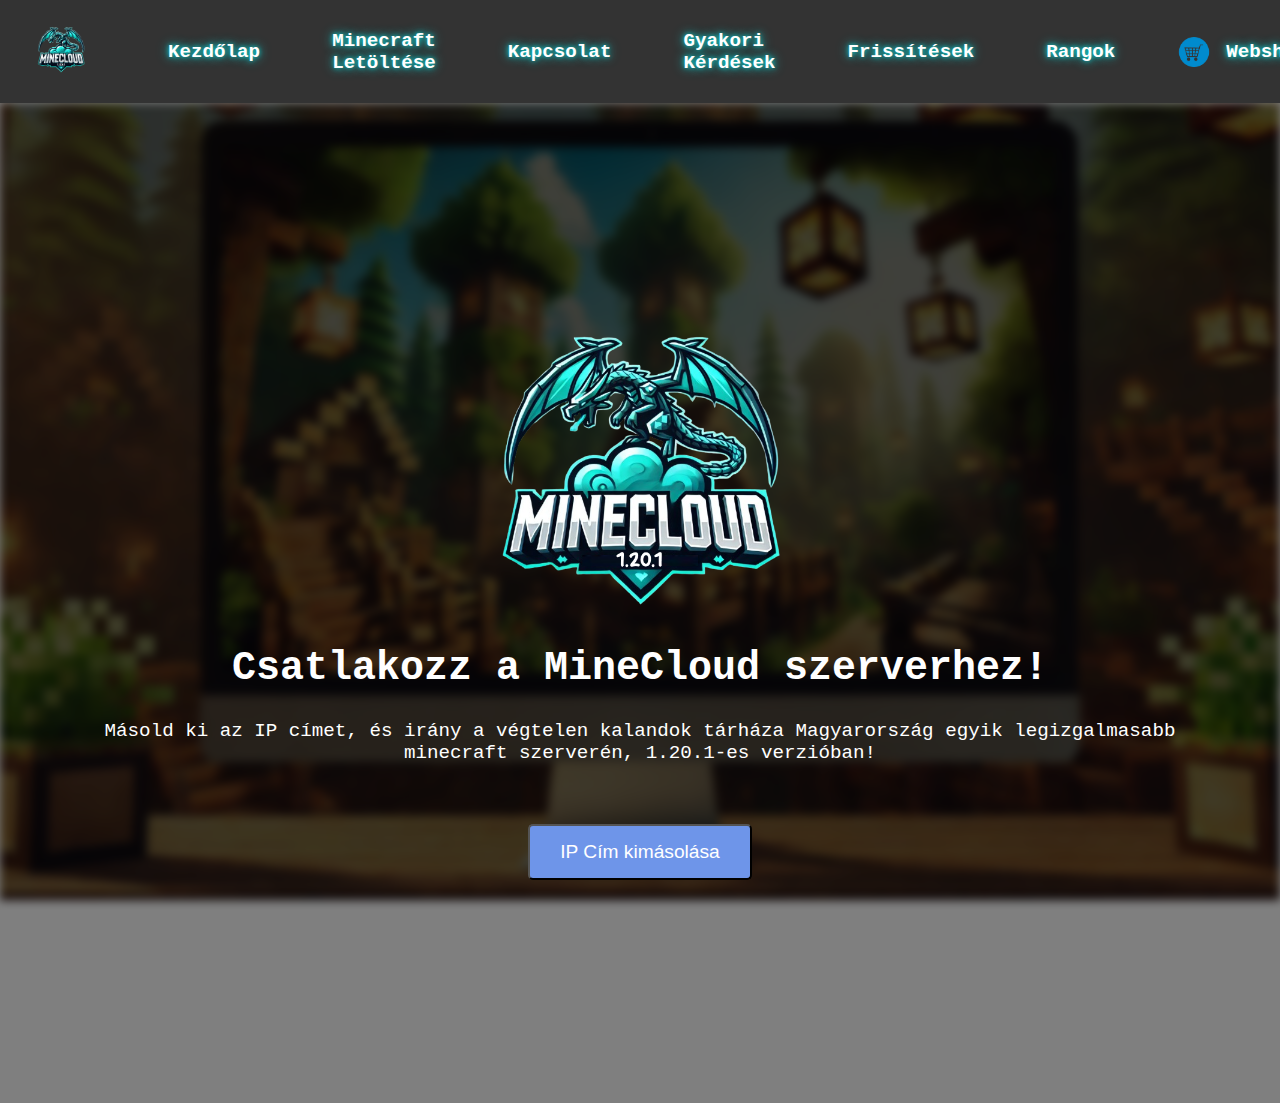
==== index.html @ e1433371 "Add files via upload" ====
<!DOCTYPE html>
<html lang="hu">
<head>
    <meta charset="UTF-8">
    <meta name="viewport" content="width=device-width, initial-scale=1.0">
    <title>MineCloud - Kezdőlap</title>
    <link rel="stylesheet" href="style.css">
</head>
<body>
    <header>
        <nav>
            <ul>
                <li><img src="minecloud_logo.png" alt="MineCloud Logo" class="menu-logo"></li>
                <li><a href="index.html">Kezdőlap</a></li>
                <li><a href="csatlakozas.html">Minecraft Letöltése</a></li>
                <li><a href="kapcsolat.html">Kapcsolat</a></li>
                <li><a href="gyik.html">Gyakori Kérdések</a></li>
                <li><a href="blog.html">Frissítések</a></li>
                <li><a href="rangok.html">Rangok</a></li>
                <li class="shop-link"><img src="shop_icon.png" alt="Shop Icon" class="shop-icon"><a href="webshop.html">Webshop</a></li>
            </ul>
        </nav>
    </header>

    <div class="hero-section">
        <img src="minecloud_logo.png" alt="MineCloud Logo" class="hero-logo">
        <h1>Csatlakozz a MineCloud szerverhez!</h1>
        <p>Másold ki az IP címet, és irány a végtelen kalandok tárháza Magyarország egyik legizgalmasabb minecraft szerverén, 1.20.1-es verzióban!</p>
        <div class="hero-buttons">
            <button onclick="copyToClipboard()" class="btn">IP Cím kimásolása</button>
        </div>
    </div>

    <script>
        function copyToClipboard() {
            const text = "minecloudhun.funserver.top";
            const tempInput = document.createElement('input');
            document.body.appendChild(tempInput);
            tempInput.value = text;
            tempInput.select();
            document.execCommand('copy');
            document.body.removeChild(tempInput);
            alert("A szöveg kimásolva: " + text);
        }
    </script>
</body>
</html>
---- style.css ----
body, html {
    margin: 0;
    padding: 0;
    height: 100%;
    font-family: 'Courier New', Courier, monospace, sans-serif;
}

header {
    background-color: #333;
    padding: 10px 0;
    display: flex;
    justify-content: space-between;
    align-items: center;
}

nav ul {
    list-style-type: none;
    margin: 0;
    padding: 0;
    display: flex;
    align-items: center;
}

nav ul li {
    margin: 0 20px;
}

nav ul li a {
    color: white;
    text-decoration: none;
    font-size: 1.2em;
}

.menu-logo {
    width: 50px;
    height: auto;
    margin-right: 10px;
}

.hero-section {
    position: relative;
    text-align: center;
    height: 100vh;
    color: white;
    display: flex;
    flex-direction: column;
    justify-content: center;
    align-items: center;
    overflow: hidden;
}

.hero-section::before {
    content: '';
    position: absolute;
    top: 0;
    left: 0;
    width: 100%;
    height: 100%;
    background: url('minecraft_background.png') no-repeat center center fixed;
    background-size: cover;
    filter: blur(5px) brightness(50%); /* Homályosítás és sötétítés */
    z-index: -1; /* A háttér a szöveg mögött legyen */
}

.hero-logo {
    width: 300px;
    margin-bottom: 20px;
}

.rang-logo {
    width: 250px;
    margin-bottom: 20px;
}

h1 {
    font-size: 2.5em;
    margin: 10px 0;
}

p {
    font-size: 1.2em;
    margin-bottom: 30px;
}

.hero-buttons {
    margin-top: 20px;
}

.btn {
    background-color: #6e95e9;
    color: white;
    padding: 15px 30px;
    margin: 10px;
    text-decoration: none;
    font-size: 1.2em;
    border-radius: 5px;
    transition: background-color 0.3s;
}

.btn:hover {
    background-color: #3600fa;
}

/* Alap stílusok a menühöz */
ul {
    list-style-type: none;
    margin: 0;
    padding: 0;
    display: flex;
    align-items: center;
    background-color: #333;
}

ul li {
    padding: 14px 16px;
    color: white;
}

/* Webshop gomb a jobb szélre igazítása */
ul li.shop-link {
    margin-left: auto; /* Ez mozgatja a webshop gombot a sor végére */
    display: flex;
    align-items: center;
}

/* Shop ikon méretezése */
ul li img.shop-icon {
    height: 30px;
    margin-right: 5px;
}

ul li a {
    text-decoration: none;
    color: white;
    font-size: 18px;
}

/* Hero szekció stílus */
.hero-section {
    padding: 50px;
    background-color: rgba(0, 0, 0, 0.5);
    text-align: center;
}
/* Alap szöveg stílus a menüben */
ul li a {
    text-decoration: none;
    color: white;
    font-size: 18px;
    font-weight: bold; /* Szöveg vastagítása */
    text-shadow: 0 0 5px rgba(0, 255, 255, 0.7), /* Aqua ragyogó hatás */
                 0 0 10px rgba(0, 255, 255, 0.5), 
                 0 0 15px rgba(0, 255, 255, 0.3);
    transition: text-shadow 0.3s ease; /* Animált hatás, ha a szöveg megváltozik */
}

/* Hover effektus - amikor az egér fölé viszi a felhasználó */
ul li a:hover {
    text-shadow: 0 0 10px rgba(0, 255, 255, 0.9), /* Intenzívebb ragyogás, amikor az egér fölötte van */
                 0 0 20px rgba(0, 255, 255, 0.7),
                 0 0 30px rgba(0, 255, 255, 0.5);
}

.clickable-text {
    color: rgb(151, 151, 151); /* Alapértelmezett szín: lila */
    text-decoration: underline; /* Eltávolítja az aláhúzást */
}

.clickable-text:hover {
    color: rgb(53, 53, 53); /* Egeret ráhúzva szürkére vált */
}
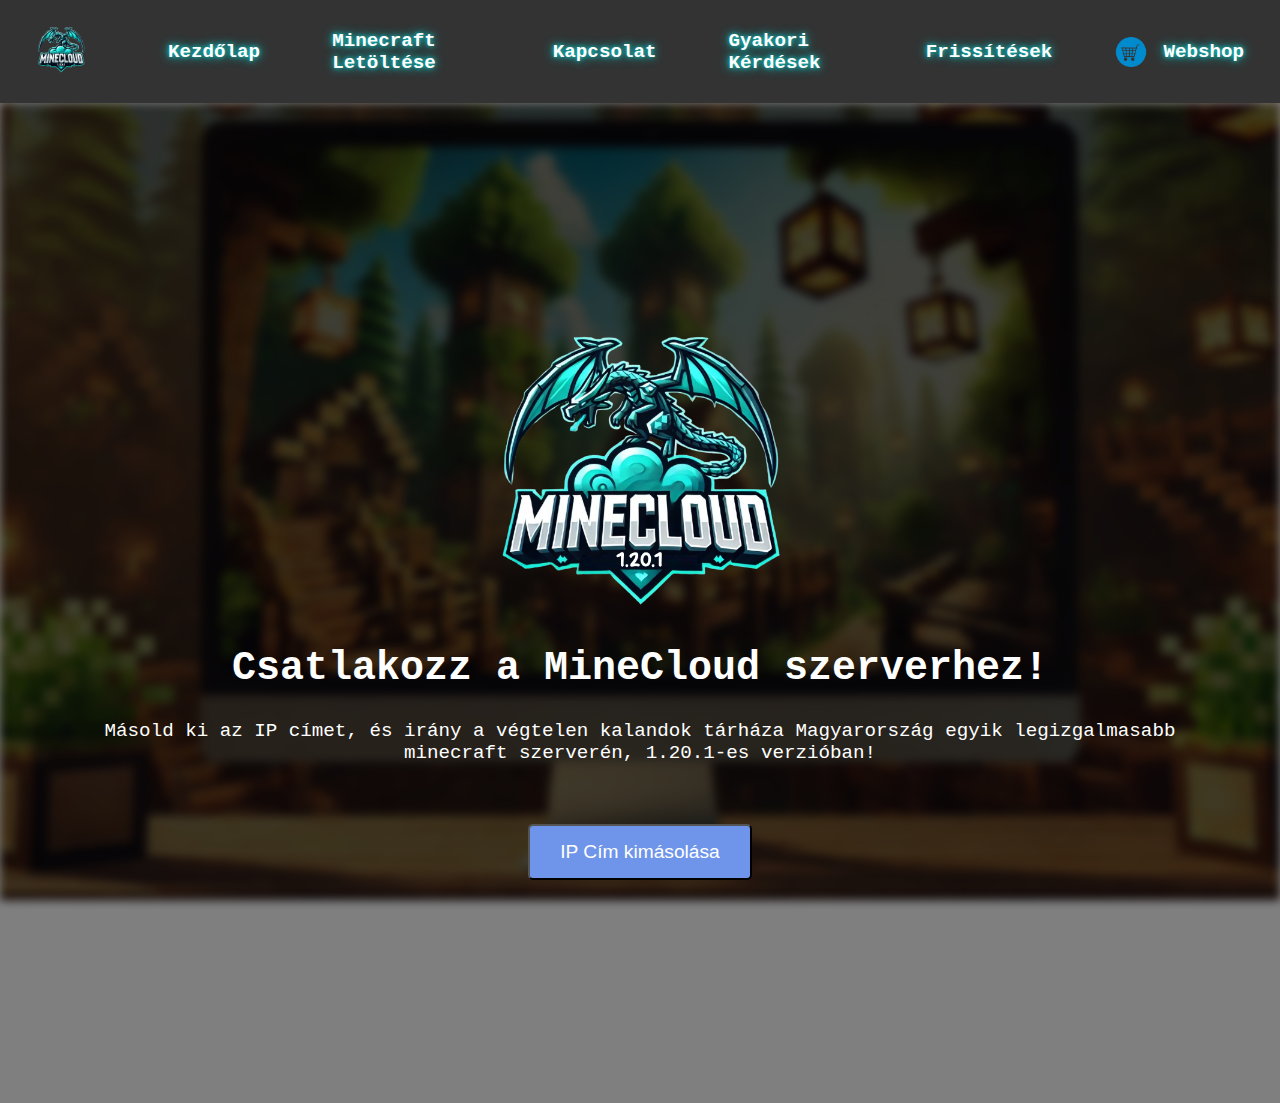
==== commit 4ec9bdff: "index.html" ====
--- a/index.html
+++ b/index.html
@@ -16,7 +16,6 @@
                 <li><a href="kapcsolat.html">Kapcsolat</a></li>
                 <li><a href="gyik.html">Gyakori Kérdések</a></li>
                 <li><a href="blog.html">Frissítések</a></li>
-                <li><a href="rangok.html">Rangok</a></li>
                 <li class="shop-link"><img src="shop_icon.png" alt="Shop Icon" class="shop-icon"><a href="webshop.html">Webshop</a></li>
             </ul>
         </nav>
